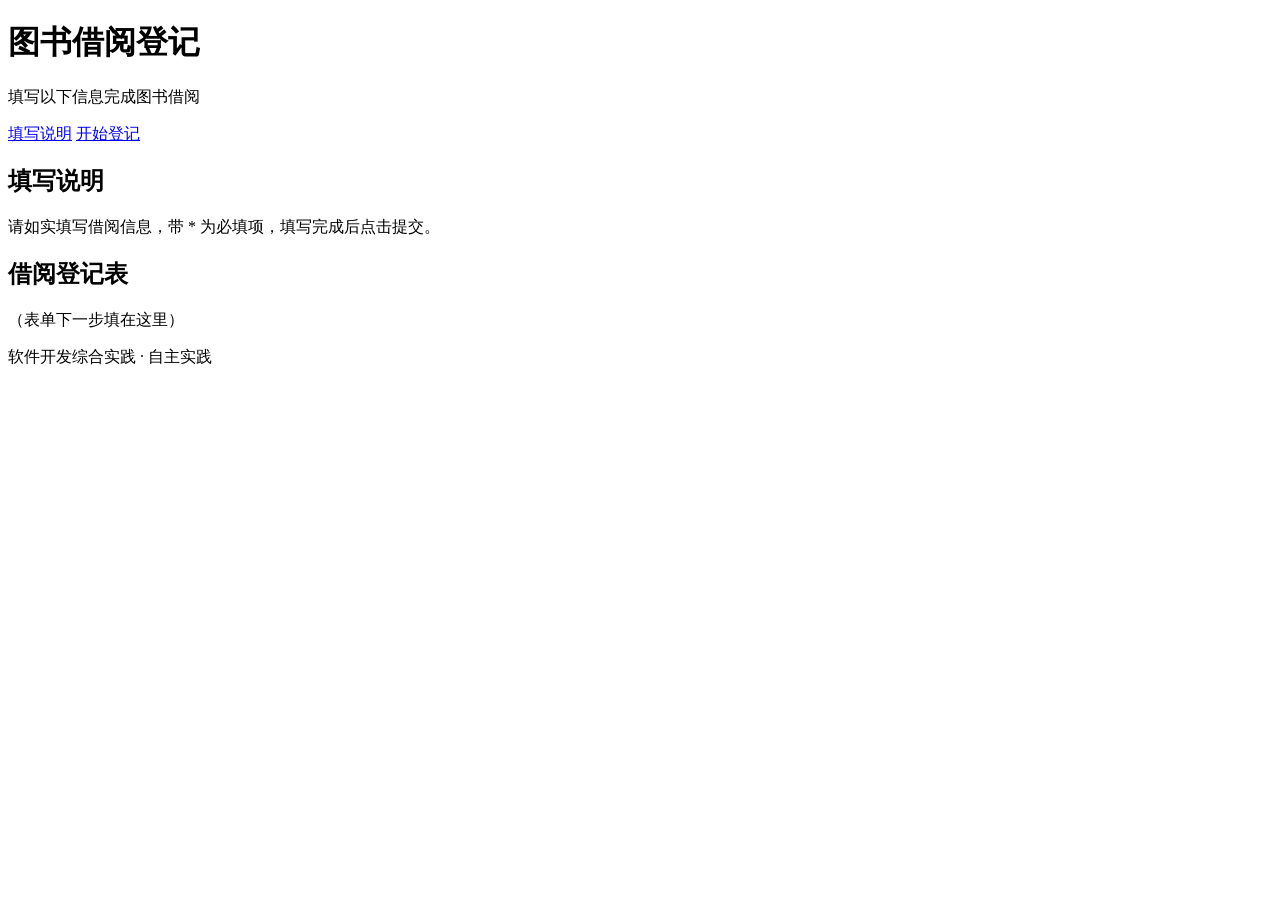
==== cellect-form/index.html @ 214f1281 "添加图书借阅登记语义骨架" ====
<!DOCTYPE html>
<html lang="zh-CN">
<head>
  <meta charset="UTF-8">
  <meta name="viewport" content="width=device-width, initial-scale=1.0">
  <title>图书借阅登记</title>
</head>
<body>
  <header>
    <h1>图书借阅登记</h1>
    <p>填写以下信息完成图书借阅</p>
  </header>
  <nav>
    <a href="#intro">填写说明</a>
    <a href="#form">开始登记</a>
  </nav>
  <main>
    <section id="intro">
      <h2>填写说明</h2>
      <p>请如实填写借阅信息，带 * 为必填项，填写完成后点击提交。</p>
    </section>
    <section id="form">
      <h2>借阅登记表</h2>
      <p>（表单下一步填在这里）</p>
    </section>
  </main>
  <footer>
    <p>软件开发综合实践 · 自主实践</p>
  </footer>
</body>
</html>
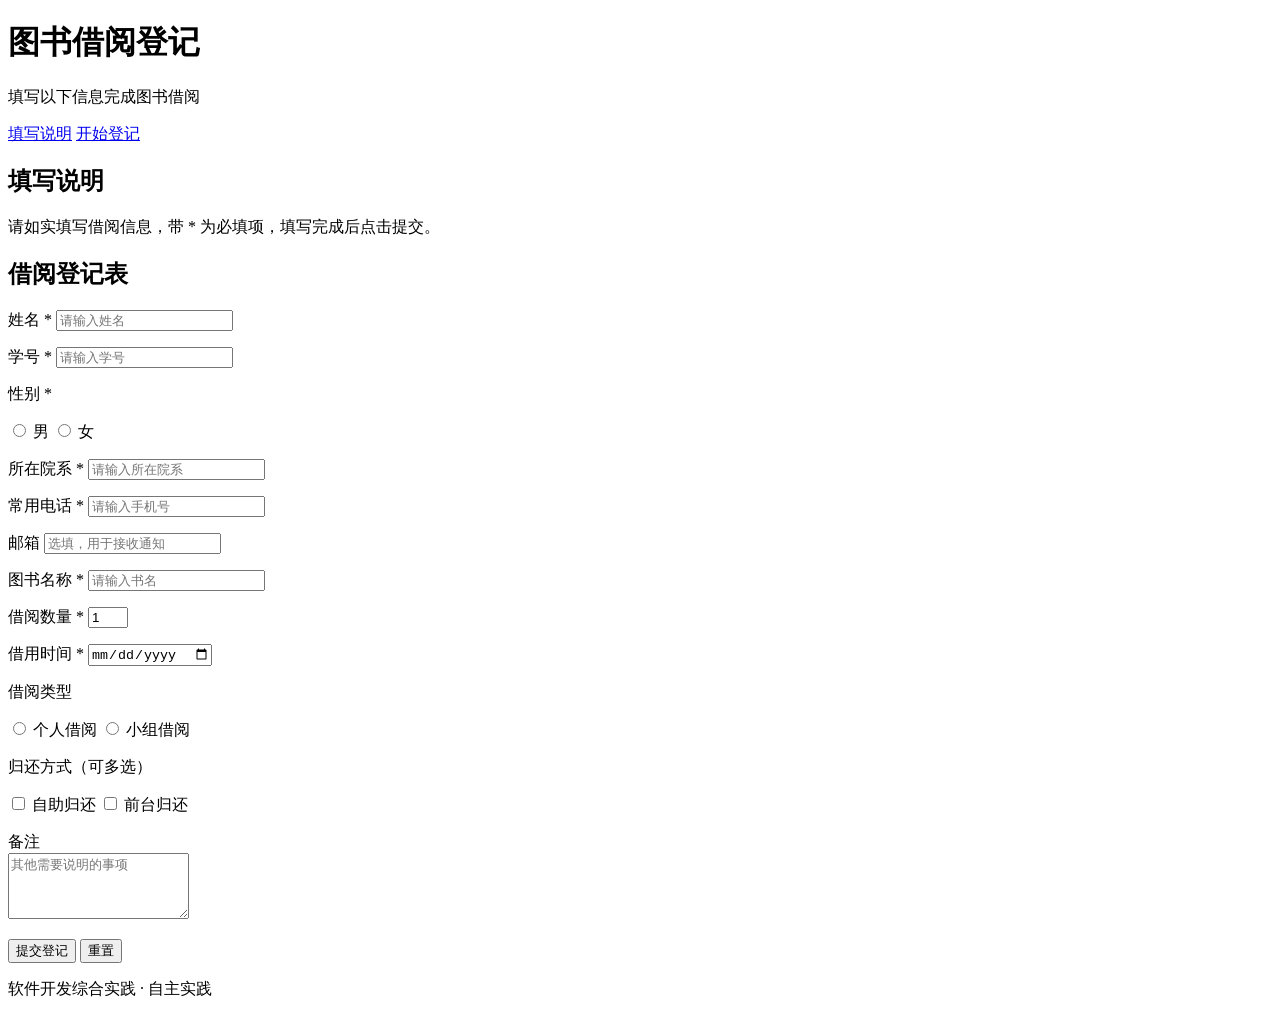
==== commit 13a43a2f: "添加借阅登记表单控件" ====
--- a/cellect-form/index.html
+++ b/cellect-form/index.html
@@ -21,7 +21,63 @@
     </section>
     <section id="form">
       <h2>借阅登记表</h2>
-      <p>（表单下一步填在这里）</p>
+      <form action="#" method="get">
+        <p>
+          <label for="name">姓名 *</label>
+          <input type="text" id="name" name="name" placeholder="请输入姓名" required>
+        </p>
+        <p>
+          <label for="sid">学号 *</label>
+          <input type="text" id="sid" name="sid" placeholder="请输入学号" pattern="[0-9]{10}" required>
+        </p>
+        <p>性别 *</p>
+        <p>
+          <label><input type="radio" name="gender" value="male" required> 男</label>
+          <label><input type="radio" name="gender" value="female"> 女</label>
+        </p>
+        <p>
+          <label for="dept">所在院系 *</label>
+          <input type="text" id="dept" name="dept" placeholder="请输入所在院系" required>
+        </p>
+        <p>
+          <label for="phone">常用电话 *</label>
+          <input type="tel" id="phone" name="phone" placeholder="请输入手机号" required>
+        </p>
+        <p>
+          <label for="mail">邮箱</label>
+          <input type="email" id="mail" name="mail" placeholder="选填，用于接收通知">
+        </p>
+        <p>
+          <label for="book">图书名称 *</label>
+          <input type="text" id="book" name="book" placeholder="请输入书名" required>
+        </p>
+        <p>
+          <label for="count">借阅数量 *</label>
+          <input type="number" id="count" name="count" min="1" max="5" value="1" required>
+        </p>
+        <p>
+          <label for="date">借用时间 *</label>
+          <input type="date" id="date" name="date" required>
+        </p>
+        <p>借阅类型</p>
+        <p>
+          <label><input type="radio" name="type" value="personal"> 个人借阅</label>
+          <label><input type="radio" name="type" value="group"> 小组借阅</label>
+        </p>
+        <p>归还方式（可多选）</p>
+        <p>
+          <label><input type="checkbox" name="return" value="self"> 自助归还</label>
+          <label><input type="checkbox" name="return" value="front"> 前台归还</label>
+        </p>
+        <p>
+          <label for="remark">备注</label><br>
+          <textarea id="remark" name="remark" rows="4" maxlength="200" placeholder="其他需要说明的事项"></textarea>
+        </p>
+        <p>
+          <button type="submit">提交登记</button>
+          <button type="reset">重置</button>
+        </p>
+      </form>
     </section>
   </main>
   <footer>
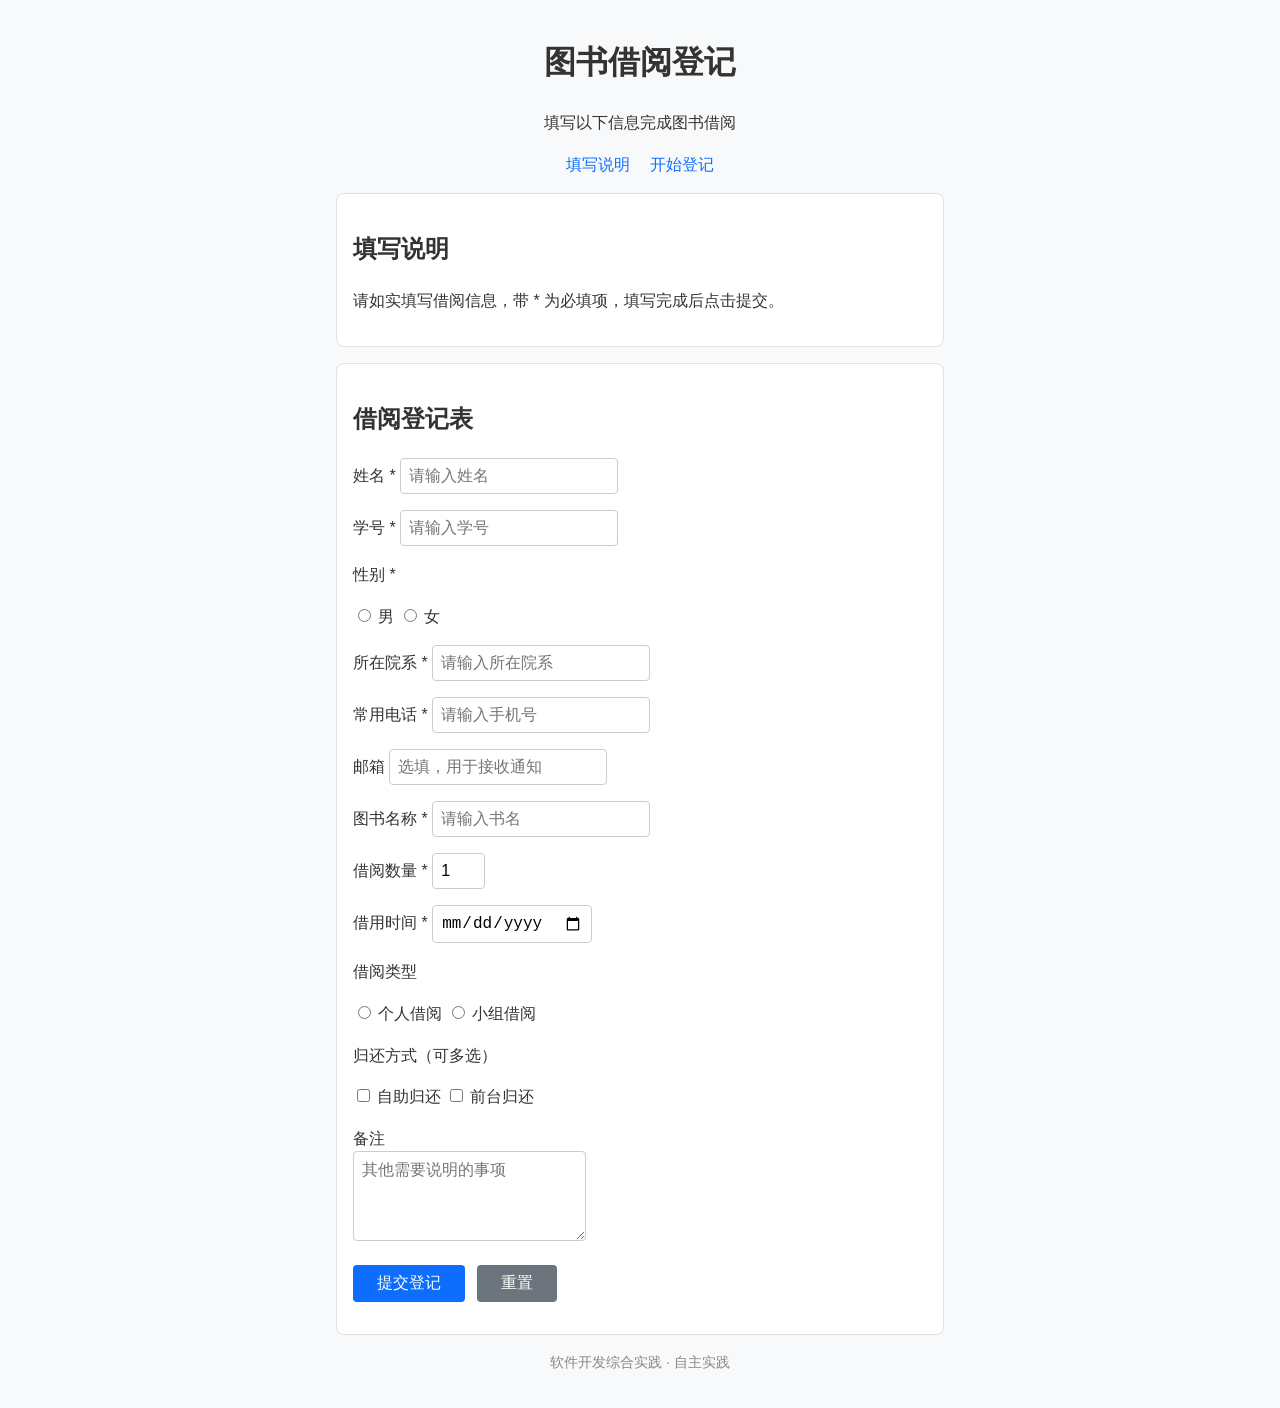
==== commit 999319d8: "添加借阅登记页基础样式" ====
--- a/cellect-form/index.html
+++ b/cellect-form/index.html
@@ -4,6 +4,7 @@
   <meta charset="UTF-8">
   <meta name="viewport" content="width=device-width, initial-scale=1.0">
   <title>图书借阅登记</title>
+  <link rel="stylesheet" href="css/style.css">
 </head>
 <body>
   <header>
--- a/cellect-form/css/style.css
+++ b/cellect-form/css/style.css
@@ -0,0 +1,61 @@
+* {
+  box-sizing: border-box;
+}
+
+body {
+  font-family: "Microsoft YaHei", "PingFang SC", sans-serif;
+  color: #333;
+  line-height: 1.6;
+  background-color: #f8f9fa;
+  max-width: 640px;
+  margin: 0 auto;
+  padding: 16px;
+}
+
+header {
+  text-align: center;
+}
+
+nav {
+  text-align: center;
+  margin-bottom: 16px;
+}
+
+nav a {
+  color: #0d6efd;
+  text-decoration: none;
+  margin: 0 8px;
+}
+
+section {
+  background: #fff;
+  border: 1px solid #dee2e6;
+  border-radius: 8px;
+  padding: 16px;
+  margin-bottom: 16px;
+}
+
+input, textarea, select, button {
+  font-size: 16px;
+  padding: 8px;
+  border: 1px solid #ccc;
+  border-radius: 4px;
+}
+
+button {
+  background: #0d6efd;
+  color: #fff;
+  border: none;
+  padding: 8px 24px;
+  margin-right: 8px;
+}
+
+button[type="reset"] {
+  background: #6c757d;
+}
+
+footer {
+  text-align: center;
+  color: #888;
+  font-size: 14px;
+}
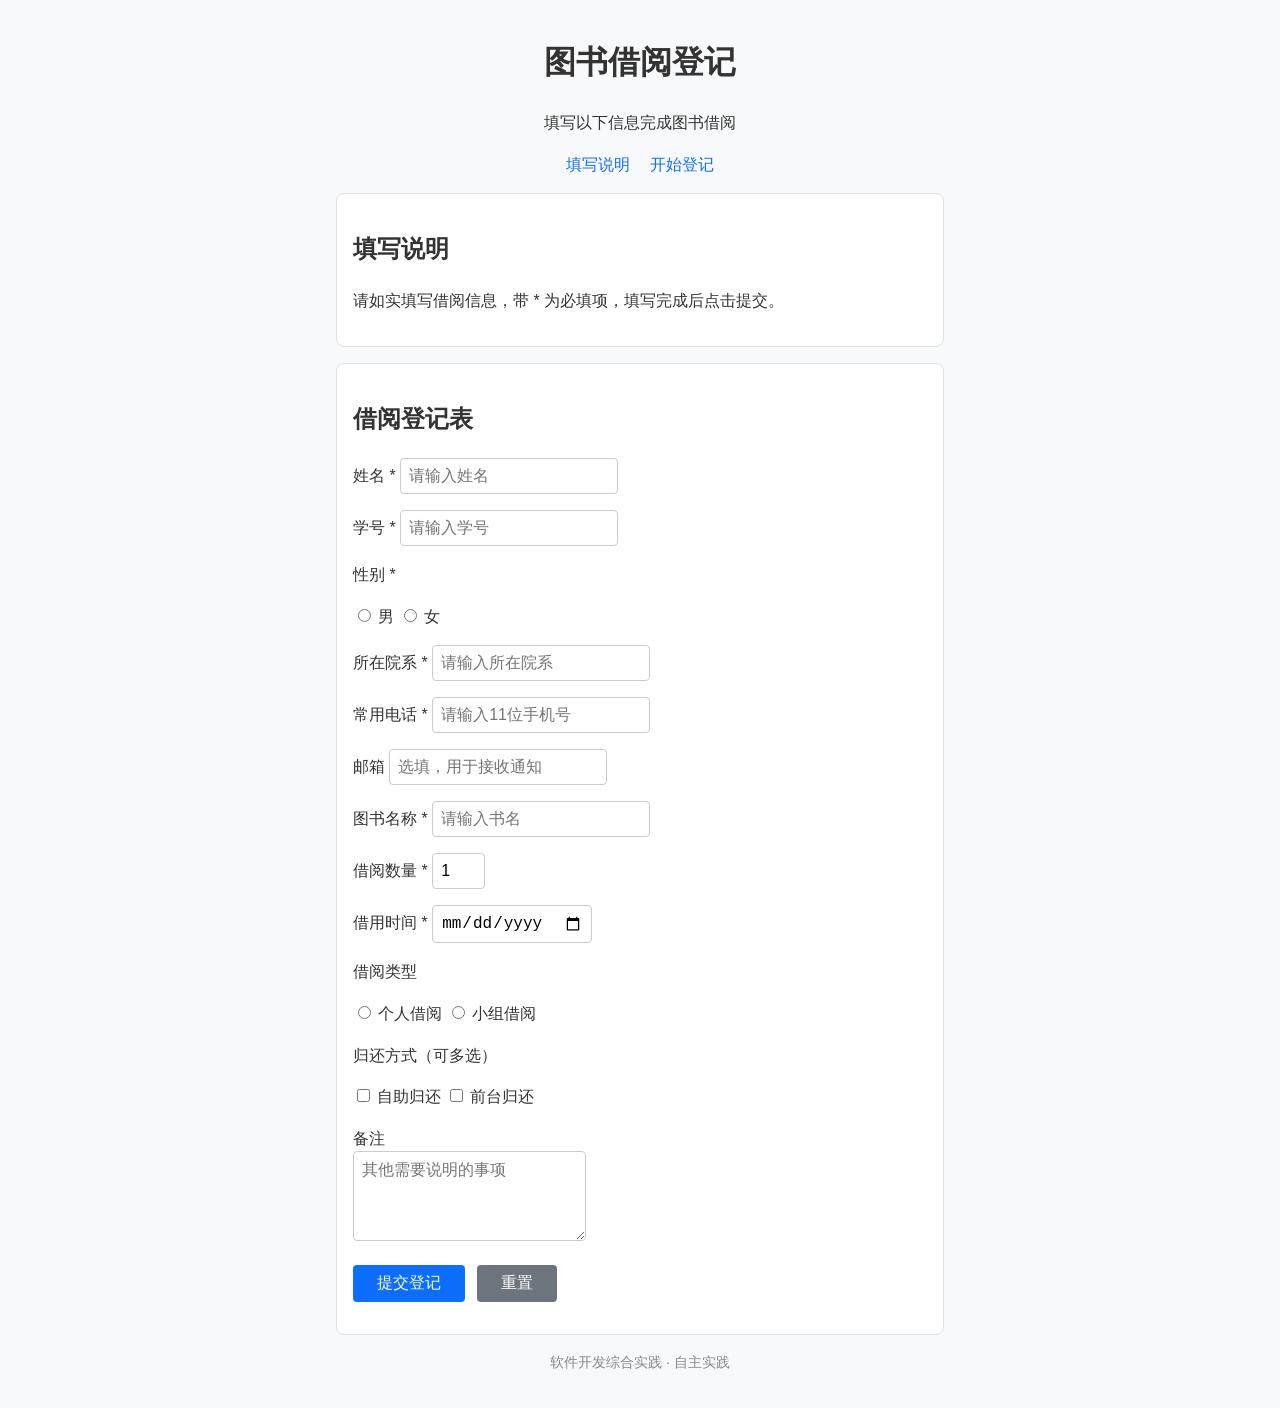
==== commit b09b1594: "添加电话格式校验" ====
--- a/cellect-form/index.html
+++ b/cellect-form/index.html
@@ -42,7 +42,7 @@
         </p>
         <p>
           <label for="phone">常用电话 *</label>
-          <input type="tel" id="phone" name="phone" placeholder="请输入手机号" required>
+          <input type="tel" id="phone" name="phone" placeholder="请输入11位手机号" pattern="[0-9]{11}" required>
         </p>
         <p>
           <label for="mail">邮箱</label>
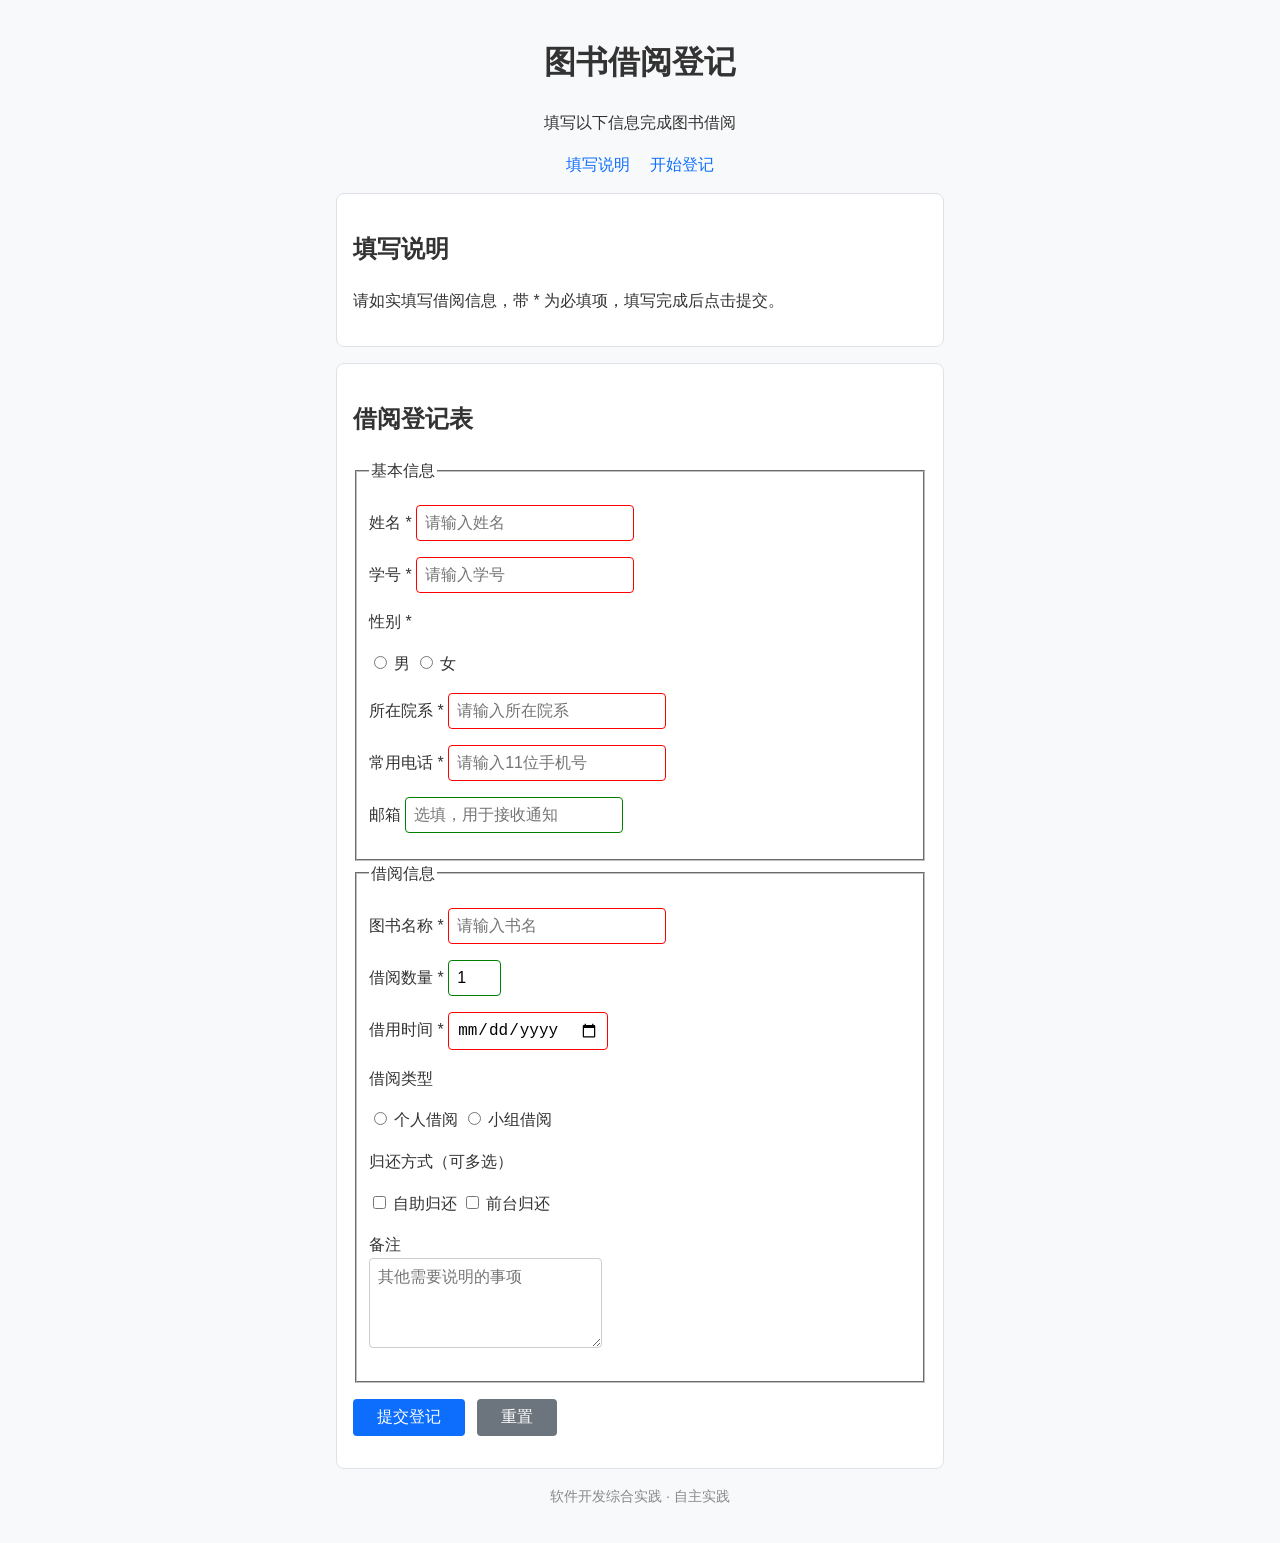
==== commit 8e7f7222: "添加fieldset表单分组研究" ====
--- a/cellect-form/index.html
+++ b/cellect-form/index.html
@@ -23,57 +23,63 @@
     <section id="form">
       <h2>借阅登记表</h2>
       <form action="#" method="get">
-        <p>
-          <label for="name">姓名 *</label>
-          <input type="text" id="name" name="name" placeholder="请输入姓名" required>
-        </p>
-        <p>
-          <label for="sid">学号 *</label>
-          <input type="text" id="sid" name="sid" placeholder="请输入学号" pattern="[0-9]{10}" required>
-        </p>
-        <p>性别 *</p>
-        <p>
-          <label><input type="radio" name="gender" value="male" required> 男</label>
-          <label><input type="radio" name="gender" value="female"> 女</label>
-        </p>
-        <p>
-          <label for="dept">所在院系 *</label>
-          <input type="text" id="dept" name="dept" placeholder="请输入所在院系" required>
-        </p>
-        <p>
-          <label for="phone">常用电话 *</label>
-          <input type="tel" id="phone" name="phone" placeholder="请输入11位手机号" pattern="[0-9]{11}" required>
-        </p>
-        <p>
-          <label for="mail">邮箱</label>
-          <input type="email" id="mail" name="mail" placeholder="选填，用于接收通知">
-        </p>
-        <p>
-          <label for="book">图书名称 *</label>
-          <input type="text" id="book" name="book" placeholder="请输入书名" required>
-        </p>
-        <p>
-          <label for="count">借阅数量 *</label>
-          <input type="number" id="count" name="count" min="1" max="5" value="1" required>
-        </p>
-        <p>
-          <label for="date">借用时间 *</label>
-          <input type="date" id="date" name="date" required>
-        </p>
-        <p>借阅类型</p>
-        <p>
-          <label><input type="radio" name="type" value="personal"> 个人借阅</label>
-          <label><input type="radio" name="type" value="group"> 小组借阅</label>
-        </p>
-        <p>归还方式（可多选）</p>
-        <p>
-          <label><input type="checkbox" name="return" value="self"> 自助归还</label>
-          <label><input type="checkbox" name="return" value="front"> 前台归还</label>
-        </p>
-        <p>
-          <label for="remark">备注</label><br>
-          <textarea id="remark" name="remark" rows="4" maxlength="200" placeholder="其他需要说明的事项"></textarea>
-        </p>
+        <fieldset>
+          <legend>基本信息</legend>
+          <p>
+            <label for="name">姓名 *</label>
+            <input type="text" id="name" name="name" placeholder="请输入姓名" required>
+          </p>
+          <p>
+            <label for="sid">学号 *</label>
+            <input type="text" id="sid" name="sid" placeholder="请输入学号" pattern="[0-9]{10}" required>
+          </p>
+          <p>性别 *</p>
+          <p>
+            <label><input type="radio" name="gender" value="male" required> 男</label>
+            <label><input type="radio" name="gender" value="female"> 女</label>
+          </p>
+          <p>
+            <label for="dept">所在院系 *</label>
+            <input type="text" id="dept" name="dept" placeholder="请输入所在院系" required>
+          </p>
+          <p>
+            <label for="phone">常用电话 *</label>
+            <input type="tel" id="phone" name="phone" placeholder="请输入11位手机号" pattern="[0-9]{11}" required>
+          </p>
+          <p>
+            <label for="mail">邮箱</label>
+            <input type="email" id="mail" name="mail" placeholder="选填，用于接收通知">
+          </p>
+        </fieldset>
+        <fieldset>
+          <legend>借阅信息</legend>
+          <p>
+            <label for="book">图书名称 *</label>
+            <input type="text" id="book" name="book" placeholder="请输入书名" required>
+          </p>
+          <p>
+            <label for="count">借阅数量 *</label>
+            <input type="number" id="count" name="count" min="1" max="5" value="1" required>
+          </p>
+          <p>
+            <label for="date">借用时间 *</label>
+            <input type="date" id="date" name="date" required>
+          </p>
+          <p>借阅类型</p>
+          <p>
+            <label><input type="radio" name="type" value="personal"> 个人借阅</label>
+            <label><input type="radio" name="type" value="group"> 小组借阅</label>
+          </p>
+          <p>归还方式（可多选）</p>
+          <p>
+            <label><input type="checkbox" name="return" value="self"> 自助归还</label>
+            <label><input type="checkbox" name="return" value="front"> 前台归还</label>
+          </p>
+          <p>
+            <label for="remark">备注</label><br>
+            <textarea id="remark" name="remark" rows="4" maxlength="200" placeholder="其他需要说明的事项"></textarea>
+          </p>
+        </fieldset>
         <p>
           <button type="submit">提交登记</button>
           <button type="reset">重置</button>
--- a/cellect-form/css/style.css
+++ b/cellect-form/css/style.css
@@ -58,4 +58,15 @@
   text-align: center;
   color: #888;
   font-size: 14px;
+}
+input:focus {
+  border-color: blue;
+}
+
+input:invalid {
+  border-color: red;
+}
+
+input:valid {
+  border-color: green;
 }
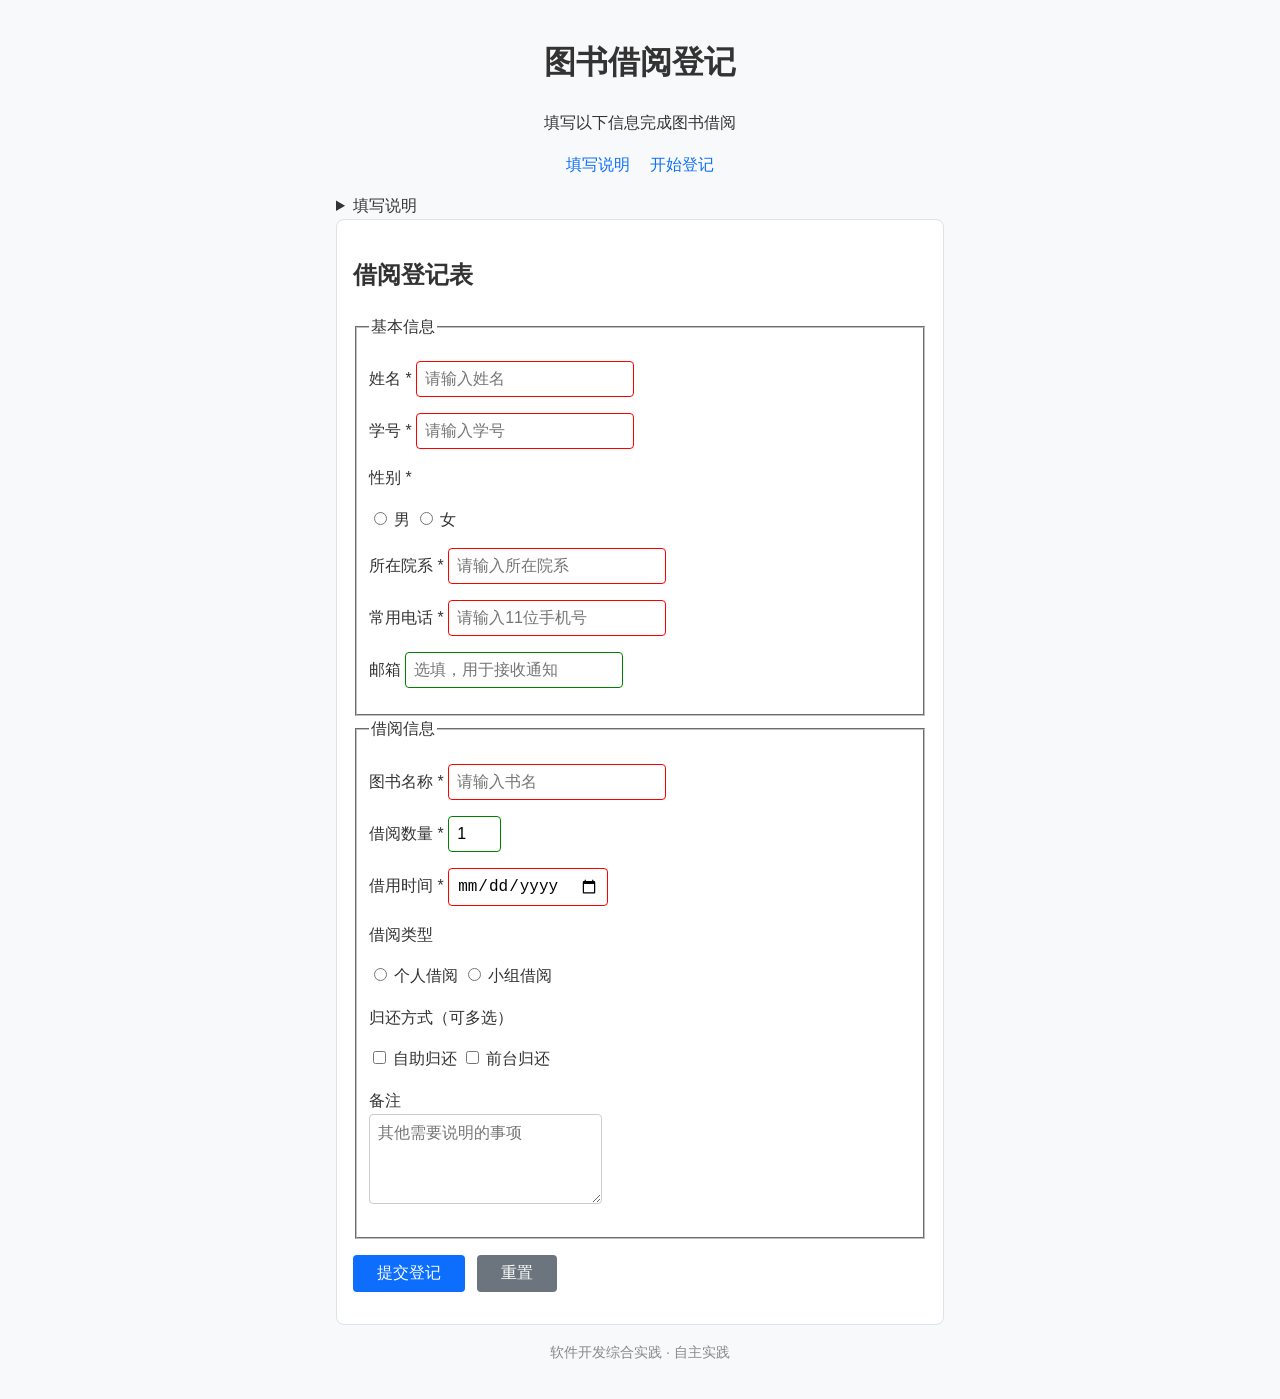
==== commit c6266d7c: "添加details折叠区块研究" ====
--- a/cellect-form/index.html
+++ b/cellect-form/index.html
@@ -16,10 +16,10 @@
     <a href="#form">开始登记</a>
   </nav>
   <main>
-    <section id="intro">
-      <h2>填写说明</h2>
+    <details>
+      <summary>填写说明</summary>
       <p>请如实填写借阅信息，带 * 为必填项，填写完成后点击提交。</p>
-    </section>
+    </details>
     <section id="form">
       <h2>借阅登记表</h2>
       <form action="#" method="get">
